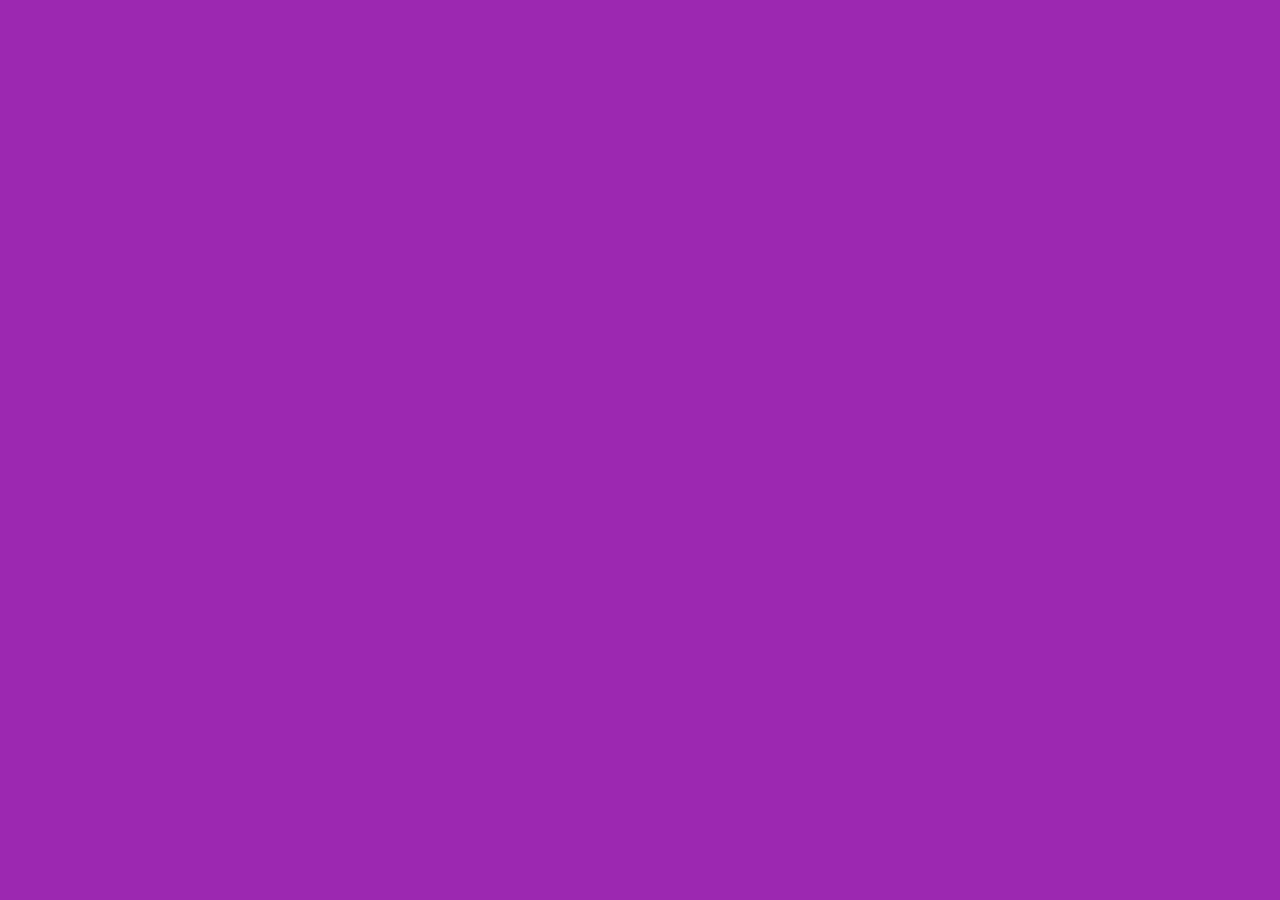
==== nosotros.html @ 86ab76cc "Agregamos nosotros.html" ====
<!DOCTYPE html>
<html lang="en">
<head>
    <meta charset="UTF-8">
    <meta name="viewport" content="width=device-width, initial-scale=1.0">
    <meta http-equiv="X-UA-Compatible" content="ie=edge">
    <title>Front End Store - CSS Grid</title>
    <link rel="stylesheet" href="https://necolas.github.io/normalize.css/8.0.1/normalize.css">
    <link href="https://fonts.googleapis.com/css?family=Staatliches" rel="stylesheet">
    <link rel="stylesheet" href="css/style.css">
    
</head>
<body>
    

</body>
</html>
---- css/style.css ----
:root {
    --fuentePrincipal: 'Staatliches', cursive;

    --primario: #9c27b0;
    --primarioObscuro: #89119D;
    --secundario: #FFCE00;
}
html {
    font-size: 62.5%;
    box-sizing: border-box;
}
*, *:before, *:after {
    box-sizing: inherit;
}
body {
    background-color: var(--primario);
    line-height: 2;
    font-size: 2rem;
}
h1 {
    color: var(--secundario);
    text-align: center;
    font-size: 4rem;
    font-family: var(--fuentePrincipal)
}
p {
    font-size: 1.8rem;
    font-family: Arial, Helvetica, sans-serif;
    color: #FFFFFF;

}
.contenedor {
    max-width: 1000px;
    width: 95%;
    margin: 0 auto;
}
img {
    max-width: 100%;
}
.header {
    display: grid;
    justify-content: center;
    padding: 3rem 0;
}
.barra {
    background-color: var(--primarioObscuro);
    padding: 1rem 0;
}
.barra .nav {
    display: grid;
    grid-template-columns: repeat(2, 200px);
    column-gap: 1rem;
    justify-content: center;
}
.barra .nav a {
    font-family: var(--fuentePrincipal);
    font-size: 3rem;
    text-align: center;
    color: #FFFFFF;
    text-decoration: none;
}
.barra .nav a:hover {
    color: var(--secundario);
}
.lista-productos {
    display: grid;
    grid-template-columns: repeat(2, 1fr);
    gap: 2rem;
}
@media (min-width: 768px) {
    .lista-productos {
        grid-template-columns: repeat(3, 1fr);
    }
}
.producto {
    background-color: var(--primarioObscuro);
    padding: 1rem;
}
.contenido-producto p {
    font-family: var(--fuentePrincipal);
    color: #FFFFFF;
    text-align: center;
    margin: 1rem 0;
    line-height: 1.2;
}
.contenido-producto .titulo {
    font-size: 4rem;
}
.contenido-producto .precio {
    font-size: 2.8rem;
    color: var(--secundario);
}
.grafico {
    min-height: 300px;
    grid-column: 1 / 3;
    background-size: cover;
    background-position: center center;
}
.grafico-1 {
    background-image: url(../img/grafico1.jpg);
    grid-row: 2 / 3;
}
.grafico-2 {
    background-image: url(../img/grafico2.jpg);
    grid-row: 8 / 9;
}
@media (min-width: 768px) {
    .grafico-2 {
        grid-row: 5 / 6;
        grid-column: 2 / 4;
    }
}
.imagen-producto {
    width: 100%;
}
.footer {
    background-color: var(--primarioObscuro);
    padding: 1rem 0;
    margin-top: 2rem;
}
.copyright {
    font-family: var(--fuentePrincipal);
    color: #FFFFFF;
    font-size: 2.2rem;
    text-align: center;
}
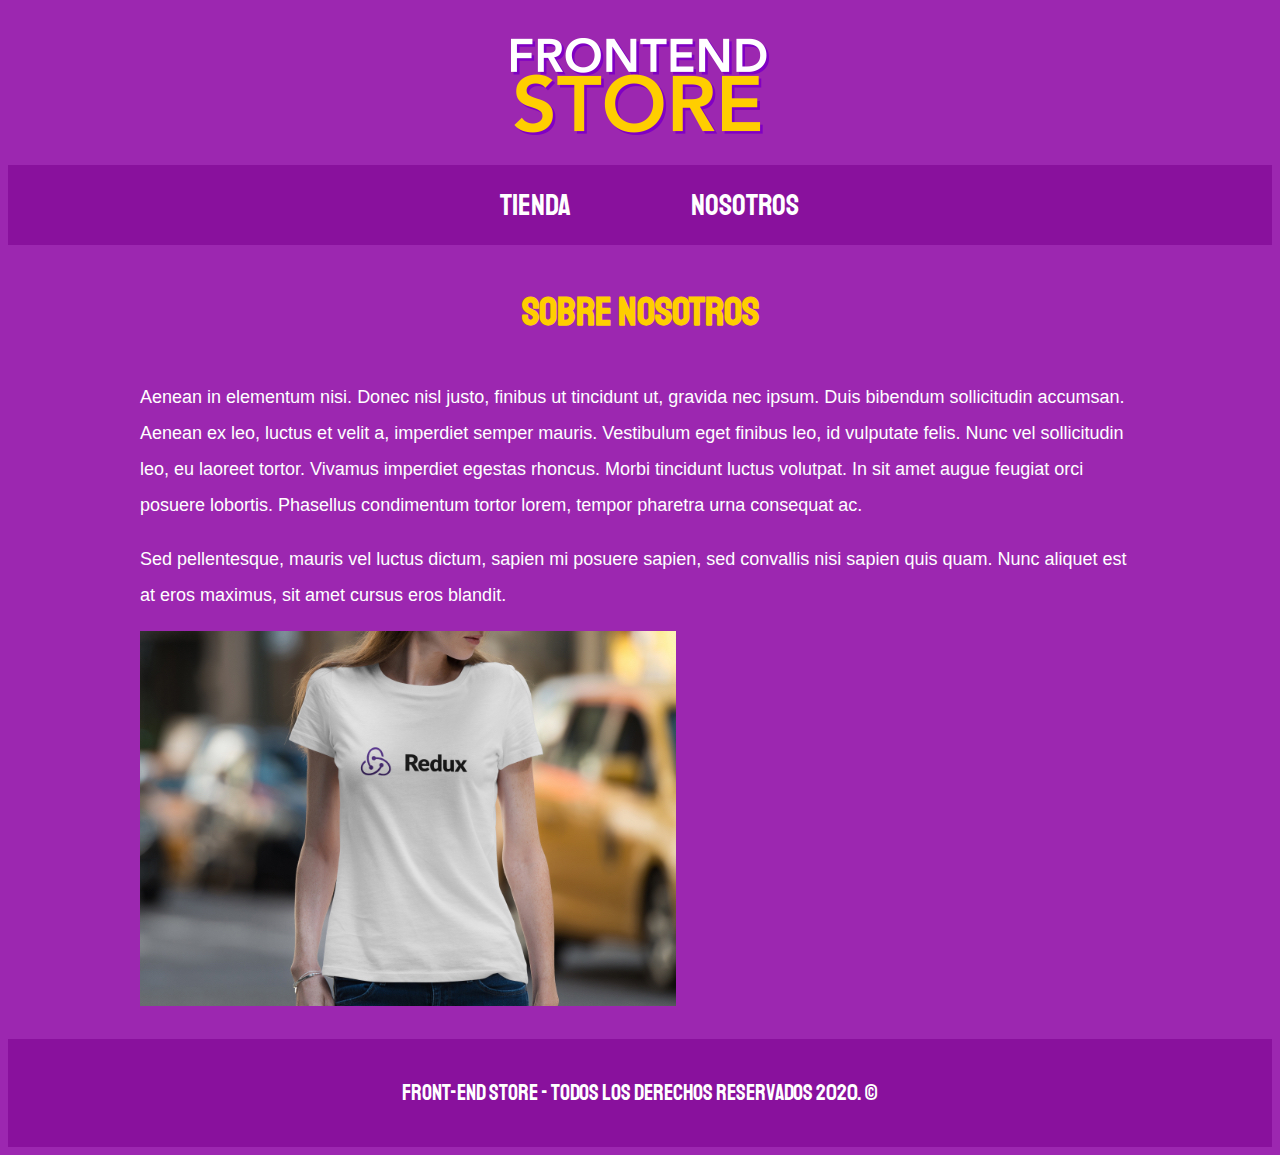
==== commit 48967d8a: "Agregamos titulo, informacion e imagen a nosotros.html" ====
--- a/nosotros.html
+++ b/nosotros.html
@@ -11,7 +11,33 @@
     
 </head>
 <body>
-    
+    <header class="header">
+        <img src="img/logo.png" alt="Logotipo">
+    </header>
+    <div class="barra">
+        <nav class="nav">
+            <a href="index.html">Tienda</a>
+            <a href="nosotros.html">Nosotros</a>
+        </nav>
+    </div>
 
+    <main class="contenedor">
+        <h1>Sobre Nosotros</h1>
+        <div class="contenedor-informacion">
+            <div class="texto-nosotros">
+                <p>Aenean in elementum nisi. Donec nisl justo, finibus ut tincidunt ut, gravida nec ipsum. Duis bibendum sollicitudin accumsan. Aenean ex leo, luctus et velit a, imperdiet semper mauris. Vestibulum eget finibus leo, id vulputate felis. Nunc vel sollicitudin leo, eu laoreet tortor. Vivamus imperdiet egestas rhoncus. Morbi tincidunt luctus volutpat. In sit amet augue feugiat orci posuere lobortis. Phasellus condimentum tortor lorem, tempor pharetra urna consequat ac.</p>
+            
+                <p>Sed pellentesque, mauris vel luctus dictum, sapien mi posuere sapien, sed convallis nisi sapien quis quam. Nunc aliquet est at eros maximus, sit amet cursus eros blandit. </p>
+            </div>
+            <img src="img/nosotros.jpg" alt="Imagen Nosotros">
+        </div>
+
+    </main>
+
+    <footer class="footer">
+        <p class="copyright">
+            Front-End Store - Todos los derechos reservados 2020. &copy;
+        </p>
+    </footer>
 </body>
 </html>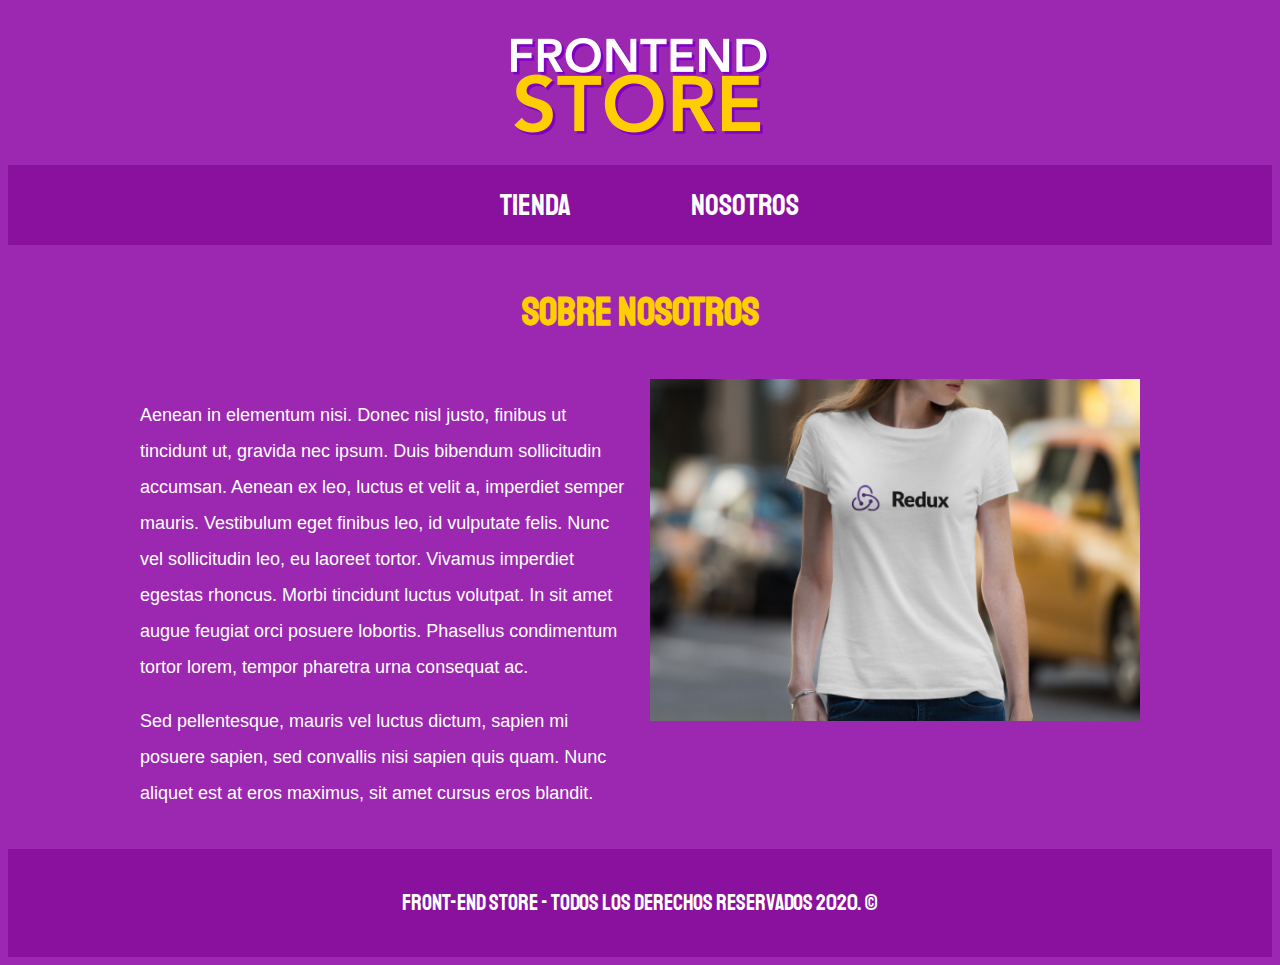
==== commit de3d0ae4: "Fijamos el footer en todos los archivos html" ====
--- a/nosotros.html
+++ b/nosotros.html
@@ -10,7 +10,7 @@
     <link rel="stylesheet" href="css/style.css">
     
 </head>
-<body>
+<body class="footer-fijo">
     <header class="header">
         <img src="img/logo.png" alt="Logotipo">
     </header>
--- a/css/style.css
+++ b/css/style.css
@@ -16,6 +16,14 @@
     background-color: var(--primario);
     line-height: 2;
     font-size: 2rem;
+}
+body.footer-fijo {
+    display: flex;
+    flex-direction: column;
+    min-height: 100vh;
+}
+body.footer-fijo main {
+    flex: 1;
 }
 h1 {
     color: var(--secundario);
@@ -110,6 +118,11 @@
         grid-column: 2 / 4;
     }
 }
+.contenedor-informacion {
+    display: grid;
+    grid-template-columns: repeat(auto-fit, minmax(300px, 1fr));
+    column-gap: 2rem;
+}
 .imagen-producto {
     width: 100%;
 }
@@ -123,4 +136,37 @@
     color: #FFFFFF;
     font-size: 2.2rem;
     text-align: center;
+}
+.formulario-pedido {
+    display: grid;
+    grid-template-columns: repeat(3, 1fr);
+    grid-template-rows: repeat(2, 6rem);
+    gap: 1rem;
+}
+.campo {
+    background-color: transparent;
+    border: 5px solid #FFFFFF;
+    font-family: var(--fuentePrincipal);
+    font-size: 3rem;
+    padding: 1rem;
+    width: 100%;
+    color: #FFFFFF;
+    text-align: center;
+}
+.talla {
+    -webkit-appearance: none;
+    border-radius: 0px;
+    grid-column: 1 / 3;
+}
+.boton {
+    background-color: var(--secundario);
+    font-size: 2rem;
+    font-family: var(--fuentePrincipal);
+    border: none;
+    transition: background-color .3s ease;
+    grid-column: 1 / 4;
+}
+.boton:hover {
+    cursor: pointer;
+    background-color: rgb(233, 187, 2);
 }